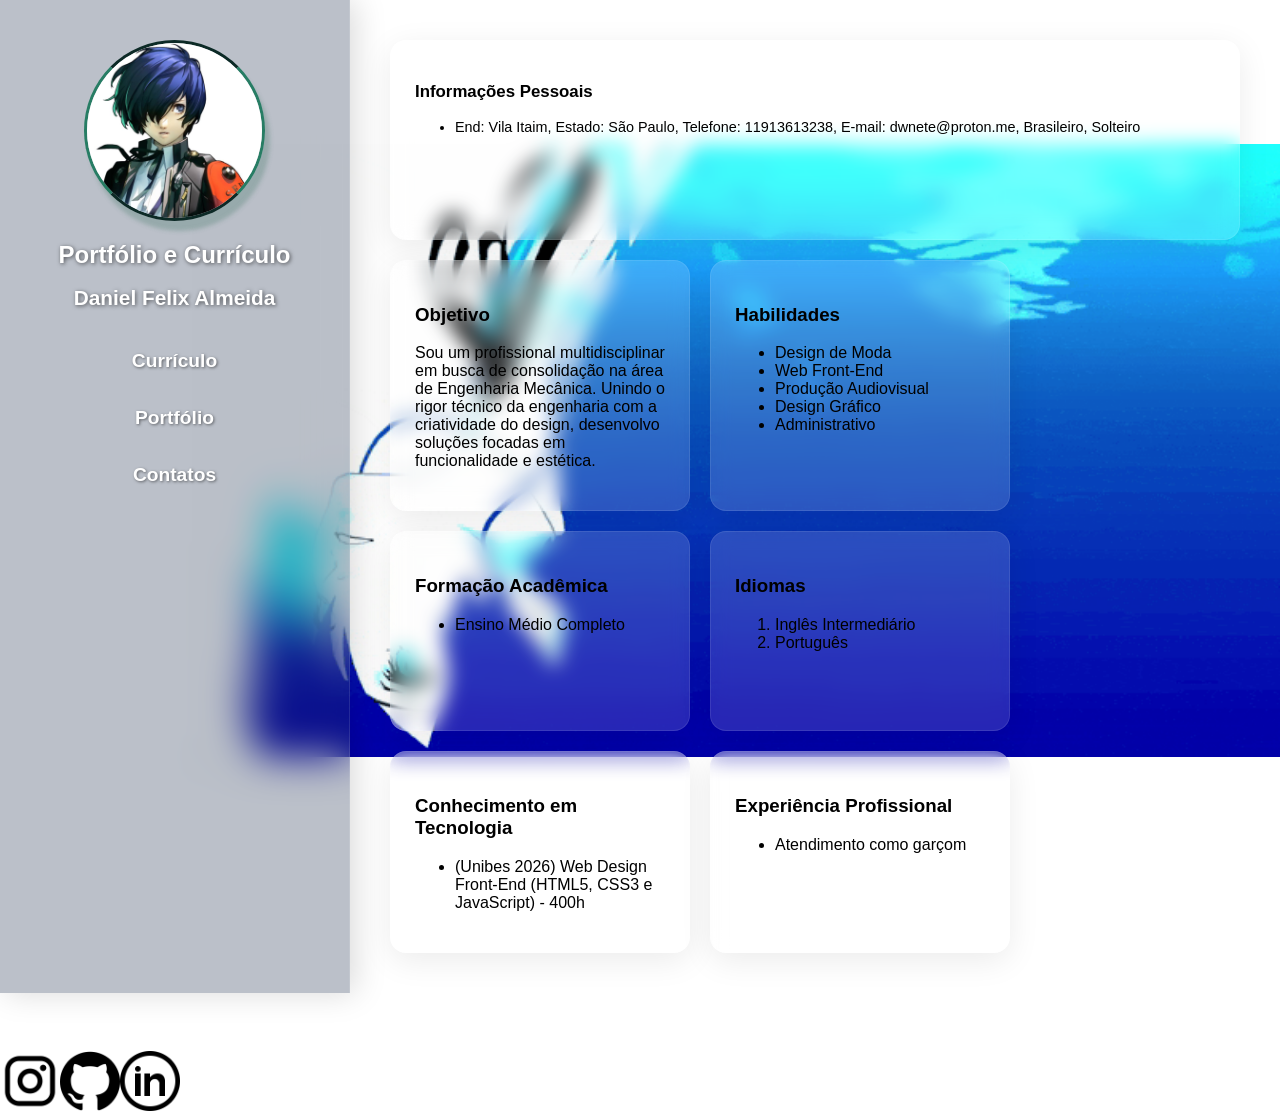
==== index.html @ d053abe9 "aa" ====
<!DOCTYPE html>
<html lang="pt-br">

<head>
    <meta charset="UTF-8">
    <meta name="viewport" content="width=device-width, initial-scale=1.0">
    <link rel="shortcut icon" href="imagens/favicon.ico" type="image/x-icon">
    <link rel="stylesheet" href="style.css">
    <title>Currículo - Daniel Felix Almeida</title>
</head>

<body>

    <header id="menu">
        <!-- Removido o 'px' dos atributos de tamanho e adicionado um alt mais descritivo -->
        <img class="logo" src="imagens/☆.jpg" alt="Foto de Daniel Felix" height="175" width="175">

        <h1>Portfólio e Currículo</h1>
        <h2>Daniel Felix Almeida</h2>

        <!-- A tag strong foi removida daqui; o negrito deve ser aplicado nos links via CSS -->
        <nav>
            <a class="link" href="index.html">Currículo</a>
            <a class="link" href="portifolio.html">Portfólio</a>
            <a class="link" href="contatos.html">Contatos</a>
        </nav>
    </header>

    <main>
        <div id="info01">
            <h3>Informações Pessoais</h3>
            <ul>
                <li>End: Vila Itaim, Estado: São Paulo, Telefone: 11913613238, E-mail: dwnete@proton.me, Brasileiro, Solteiro</li>
            </ul>
        </div>

        <div id="info02">
            <h3>Objetivo</h3>
            <!-- Substituído a tag 'li' solta por uma tag de parágrafo 'p' -->
            <p>Sou um profissional multidisciplinar em busca de consolidação na área de Engenharia Mecânica. Unindo o rigor técnico da engenharia com a criatividade do design, desenvolvo soluções focadas em funcionalidade e estética.</p>
        </div>

        <div id="info03">
            <h3>Habilidades</h3>
            <ul>
                <li>Design de Moda</li>
                <li>Web Front-End</li>
                <li>Produção Audiovisual</li>
                <li>Design Gráfico</li>
                <li>Administrativo</li>
            </ul>
        </div>

        <div id="info04">
            <h3>Formação Acadêmica</h3>
            <ul>
                <li>Ensino Médio Completo</li>
            </ul>
        </div>

        <div id="info05">
            <h3>Idiomas</h3>
            <ol>
                <li>Inglês Intermediário</li>
                <li>Português</li>
            </ol>
        </div>

        <div id="info06">
            <h3>Conhecimento em Tecnologia</h3>
            <ul>
                <li>(Unibes 2026) Web Design Front-End (HTML5, CSS3 e JavaScript) - 400h</li>
            </ul>
        </div>

        <div id="info07">
            <h3>Experiência Profissional</h3>
            <ul>
                <li>Atendimento como garçom</li>
            </ul>
        </div>
    </main>

     <footer id="rp">© Portfólio - 2026 | Designer Daniel F. Almeida</footer>

     <footer id="redes"> 
       
        <img src="imagens/instagram.png" alt="" height="60px">
         <img src="imagens/github.png" height="60px">
          <img src="imagens/linkedin.png" height="60px"> 
        </footer>

</body>
</html>
---- style.css ----
/* Configurações Gerais da Página */
body {
    background-color: #ffffff;
    background-image: url('imagens/Persona3.gif');
    background-size: 85%;
    background-repeat: no-repeat;
    background-position: right;
    background-attachment: fixed;
    margin: 0;
    font-family: Arial, sans-serif;
    display: flex;
    flex-wrap: wrap;
}

/* Imagem de Perfil */
.logo {
    border-radius: 50%;
    border: 3px solid;
    border-color: #0c2a26 #277d64;
}

/* Menu Lateral (Header) - Ultra Transparente */
#menu {
    /* Opacidade reduzida para 30% (0.3) */
    background-color: rgba(32, 47, 77, 0.3);
    
    /* Desfoque aumentado para dar mais contraste ao texto */
    backdrop-filter: blur(20px);
    -webkit-backdrop-filter: blur(20px);
    
    border-right: 1px solid rgba(255, 255, 255, 0.1);
    width: 350px;
    min-height: 100vh;
    text-align: center;
    box-shadow: 5px 0px 30px rgba(0, 0, 0, 0.15);
    box-sizing: border-box;
    z-index: 10;
}

.logo {
    margin-top: 40px;
    box-shadow: 5px 10px 4px rgba(67, 119, 104, 0.3);
}

/* Títulos do Menu */
h1, h2 {
    font-size: 1.5rem;
    font-family: "Copperplate Gothic Light", sans-serif;
    color: #ffffff;
    padding: 0 10px;
    text-shadow: 1px 1px 4px rgba(0, 0, 0, 0.6); /* Sombra no texto para ajudar a leitura na transparência */
}

h2 {
    font-size: 1.3rem;
}

/* Container dos Links */
nav {
    display: flex;
    flex-direction: column;
    gap: 15px;
    margin-top: 30px;
    padding: 0 20px;
}

/* Links do Menu */
.link {
    text-decoration: none;
    font-size: 1.2rem;
    font-weight: bold;
    color: #ffffff;
    padding: 10px;
    border-radius: 5px;
    transition: all 0.2s ease;
    text-shadow: 1px 1px 3px rgba(0, 0, 0, 0.5);
}

/* Efeito Hover nos Links */
.link:hover {
    background-color: rgb(0, 0, 255);
    color: white;
    font-size: 1.3rem;
}

/* Área de Conteúdo Principal */
main {
    flex: 1;
    min-width: 300px;
    display: flex;
    flex-wrap: wrap;
    gap: 20px;
    padding: 40px;
    align-content: flex-start;
}

/* Cards de Informação - Ultra Transparentes */
#info01, #info02, #info03, #info04, #info05, #info06, #info07 {
    /* Opacidade reduzida para 15% (0.15) */
    background-color: rgba(255, 255, 255, 0.15); 
    
    /* Desfoque aumentado para criar um visual de vidro fino e sofisticado */
    backdrop-filter: blur(10px);
    -webkit-backdrop-filter: blur(16px);
    
    border: 1px solid rgba(255, 255, 255, 0.089);
    border-radius: 1rem;
    padding: 1.5rem;
    width: 300px;
    min-height: 200px;
    box-sizing: border-box;
    box-shadow: 0 8px 32px 0 rgba(0, 0, 0, 0.08);
}

/* Card de Informações Pessoais */
#info01 {
    width: 100%;
    font-size: 0.9rem;
}

/* Rodapé da Página */
#rp{
    width: 100%;
    text-align: center;
    padding: 20px;
    background-color: #202f4d;
    color: white;
    margin-top: auto;
    background-color: rgba(255, 255, 255, 0.041); 
    backdrop-filter: blur(16px);
    -webkit-backdrop-filter: blur(16px);
    clear: both;
}

#redes{
    display: flex;
   justify-content: center;
   
}
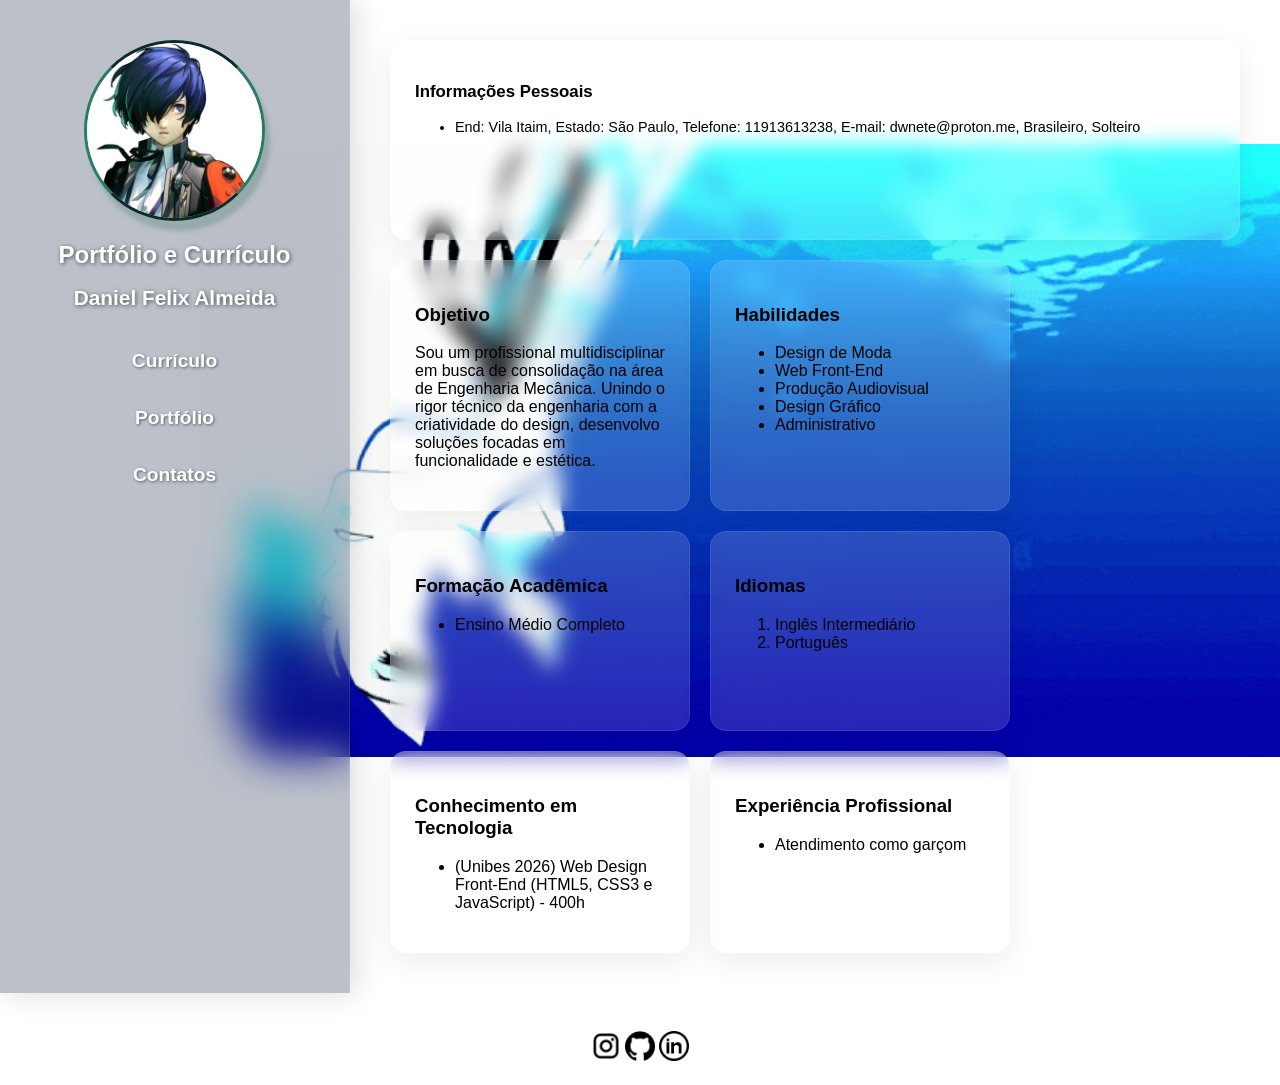
==== commit 66e57176: "aa" ====
--- a/index.html
+++ b/index.html
@@ -81,14 +81,14 @@
         </div>
     </main>
 
-     <footer id="rp">© Portfólio - 2026 | Designer Daniel F. Almeida</footer>
-
-     <footer id="redes"> 
+     <footer id="rp">© Portfólio - 2026 | Designer Daniel F. Almeida
+     <br>
        
-        <img src="imagens/instagram.png" alt="" height="60px">
-         <img src="imagens/github.png" height="60px">
-          <img src="imagens/linkedin.png" height="60px"> 
-        </footer>
-
+        <img src="imagens/instagram.png" alt="" height="30px">
+         <img src="imagens/github.png" height="30px">
+          <img src="imagens/linkedin.png" height="30px"> 
+          
+        
+</footer>
 </body>
 </html>     
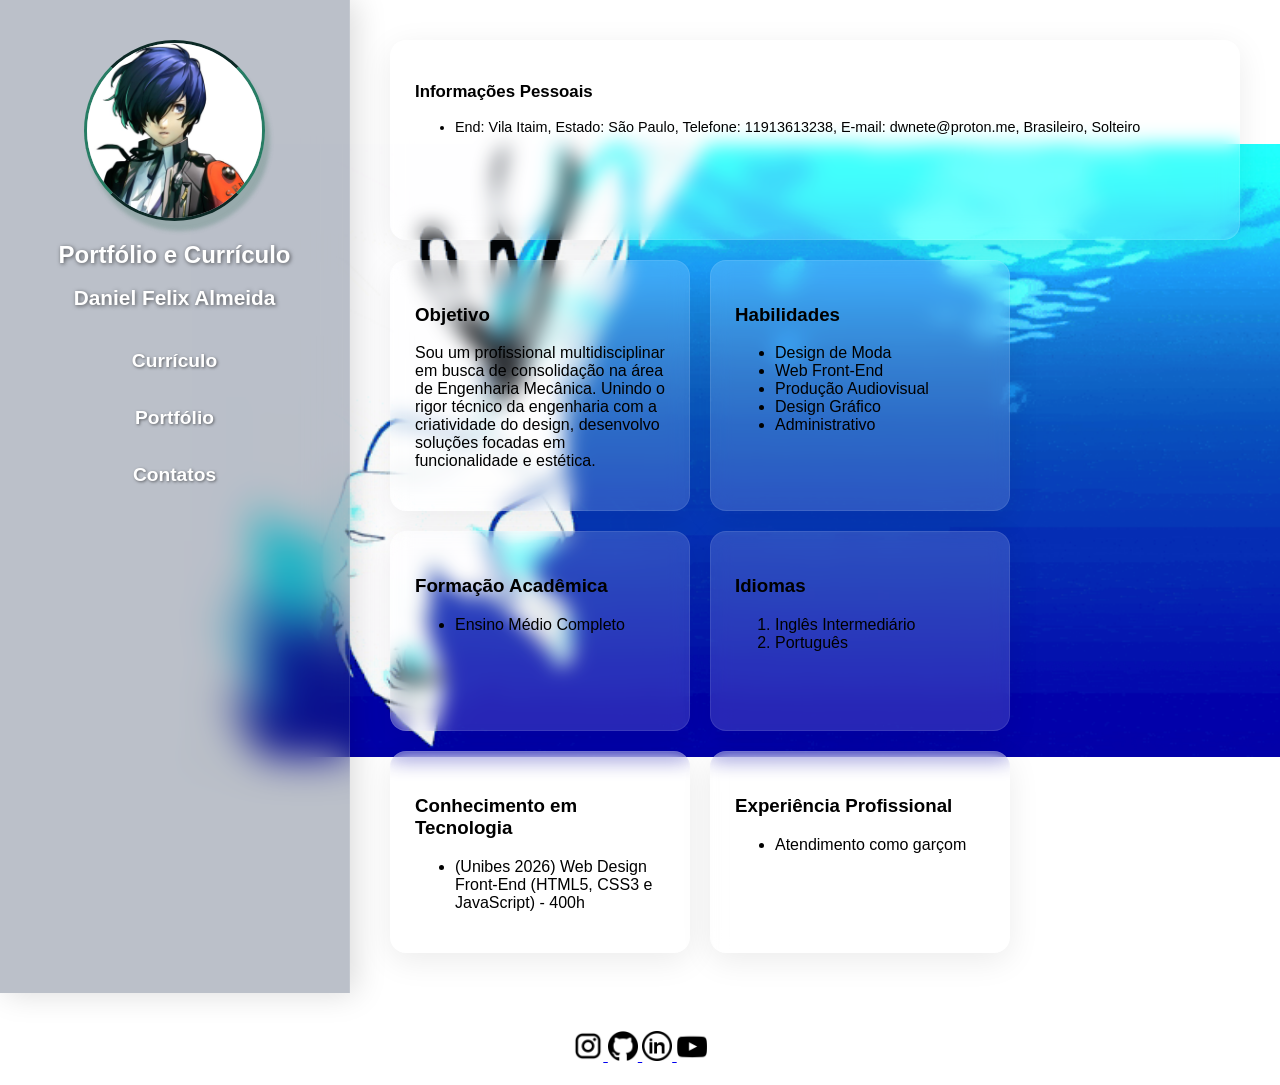
==== commit 0adf8376: "aa" ====
--- a/index.html
+++ b/index.html
@@ -83,11 +83,20 @@
 
      <footer id="rp">© Portfólio - 2026 | Designer Daniel F. Almeida
      <br>
-       
-        <img src="imagens/instagram.png" alt="" height="30px">
-         <img src="imagens/github.png" height="30px">
-          <img src="imagens/linkedin.png" height="30px"> 
-          
+       <a href="https://www.instagram.com/" target="_blank">
+        <img src="imagens/instagram.png" alt="" height="30px" class="icon">
+    </a>
+
+        <a href="https://github.com/DanielUnibes" target="_blank">
+         <img src="imagens/github.png" height="30px" class="icon">
+        </a>
+          <a href="https://br.linkedin.com/" target="_blank">
+         <img src="imagens/linkedin.png" height="30px" class="icon"> 
+        </a>
+
+          <a href="https://www.instagram.com/" target="_blank">
+         <img src="imagens/YOUTUBE.png" height="30px" class="icon">
+        </a>
         
 </footer>
 </body>
--- a/style.css
+++ b/style.css
@@ -136,4 +136,15 @@
     display: flex;
    justify-content: center;
    
+}
+
+.icon{
+    height: 30px;
+    width: 30px;
+    transition: transform 0.3 ease-in-out;
+
+}
+
+.icon{
+    transform: (1.2);
 }
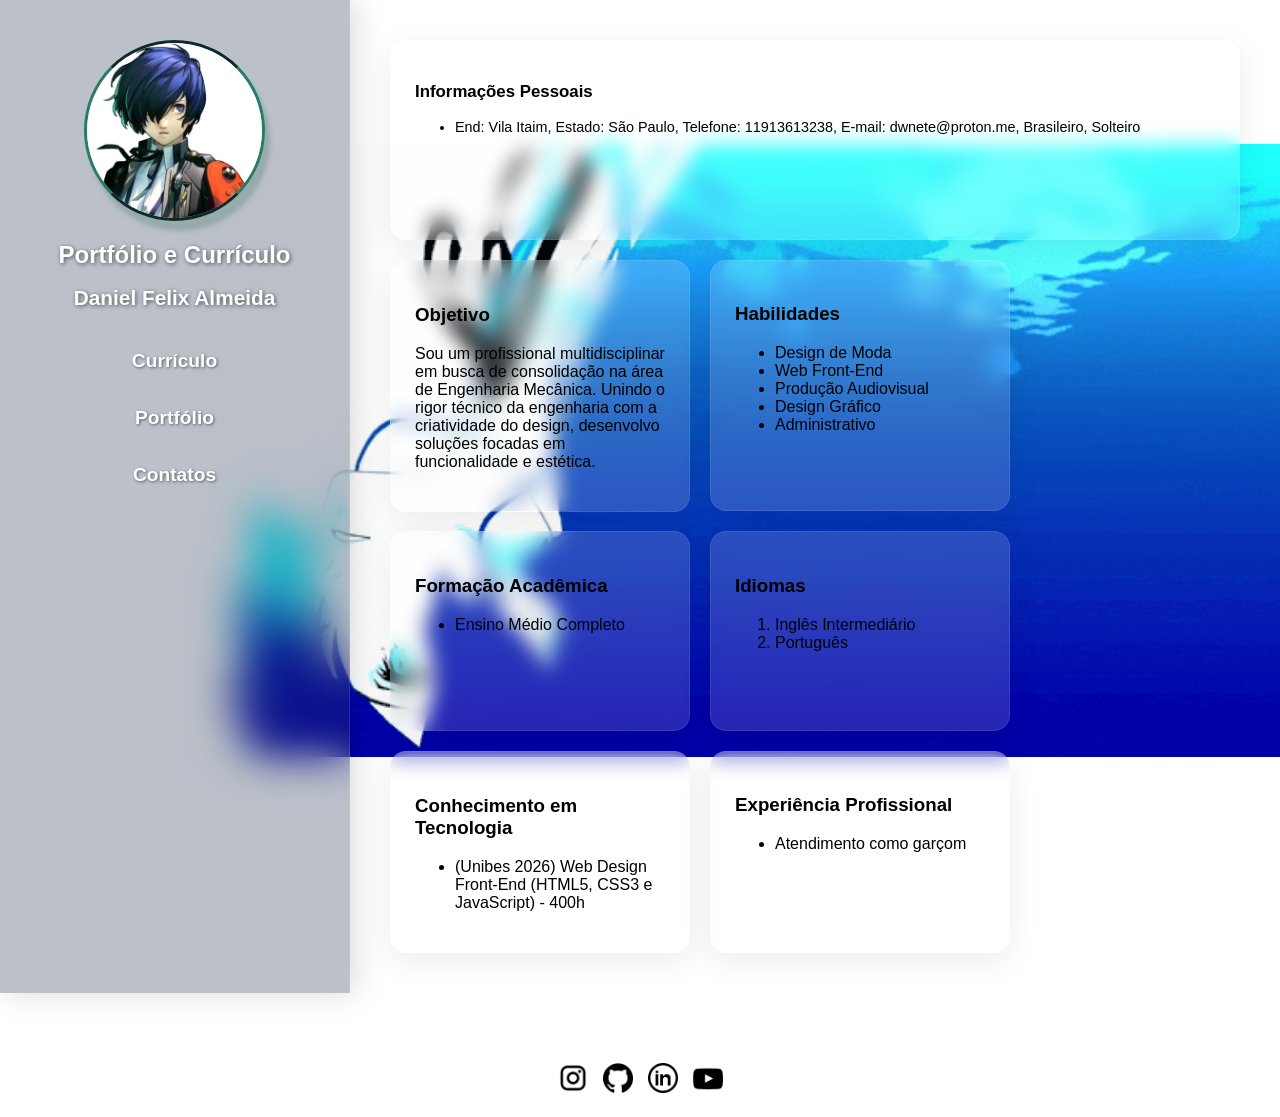
==== commit 412d9e0a: "Aprimorar estrutura e estilo do HTML e CSS, incluindo correções de acessibilidade e melhorias no lay" ====
--- a/index.html
+++ b/index.html
@@ -12,13 +12,11 @@
 <body>
 
     <header id="menu">
-        <!-- Removido o 'px' dos atributos de tamanho e adicionado um alt mais descritivo -->
         <img class="logo" src="imagens/☆.jpg" alt="Foto de Daniel Felix" height="175" width="175">
 
         <h1>Portfólio e Currículo</h1>
         <h2>Daniel Felix Almeida</h2>
 
-        <!-- A tag strong foi removida daqui; o negrito deve ser aplicado nos links via CSS -->
         <nav>
             <a class="link" href="index.html">Currículo</a>
             <a class="link" href="portifolio.html">Portfólio</a>
@@ -36,7 +34,6 @@
 
         <div id="info02">
             <h3>Objetivo</h3>
-            <!-- Substituído a tag 'li' solta por uma tag de parágrafo 'p' -->
             <p>Sou um profissional multidisciplinar em busca de consolidação na área de Engenharia Mecânica. Unindo o rigor técnico da engenharia com a criatividade do design, desenvolvo soluções focadas em funcionalidade e estética.</p>
         </div>
 
@@ -81,23 +78,27 @@
         </div>
     </main>
 
-     <footer id="rp">© Portfólio - 2026 | Designer Daniel F. Almeida
-     <br>
-       <a href="https://www.instagram.com/" target="_blank">
-        <img src="imagens/instagram.png" alt="" height="30px" class="icon">
-    </a>
+    <footer id="rp">
+        <p>© Portfólio - 2026 | Designer Daniel F. Almeida</p>
+        
+        <!-- CORREÇÃO: Container #redes adicionado para agrupar e alinhar os links -->
+        <div id="redes">
+            <a href="https://www.instagram.com/" target="_blank">
+                <img src="imagens/instagram.png" alt="Instagram" class="icon">
+            </a>
 
-        <a href="https://github.com/DanielUnibes" target="_blank">
-         <img src="imagens/github.png" height="30px" class="icon">
-        </a>
-          <a href="https://br.linkedin.com/" target="_blank">
-         <img src="imagens/linkedin.png" height="30px" class="icon"> 
-        </a>
+            <a href="https://github.com/DanielUnibes" target="_blank">
+                <img src="imagens/github.png" alt="GitHub" class="icon">
+            </a>
 
-          <a href="https://www.instagram.com/" target="_blank">
-         <img src="imagens/YOUTUBE.png" height="30px" class="icon">
-        </a>
-        
-</footer>
+            <a href="https://br.linkedin.com/" target="_blank">
+                <img src="imagens/linkedin.png" alt="LinkedIn" class="icon"> 
+            </a>
+
+            <a href="https://www.youtube.com/@MobilizaBR" target="_blank">
+                <img src="imagens/YOUTUBE.png" alt="YouTube" class="icon">
+            </a>
+        </div>
+    </footer>
 </body>
-</html>     +</html>
--- a/style.css
+++ b/style.css
@@ -1,4 +1,4 @@
-/* Configurações Gerais da Página */
+
 body {
     background-color: #ffffff;
     background-image: url('imagens/Persona3.gif');
@@ -12,19 +12,21 @@
     flex-wrap: wrap;
 }
 
-/* Imagem de Perfil */
+
 .logo {
     border-radius: 50%;
     border: 3px solid;
     border-color: #0c2a26 #277d64;
+    margin-top: 40px;
+    box-shadow: 5px 10px 4px rgba(67, 119, 104, 0.3);
 }
 
-/* Menu Lateral (Header) - Ultra Transparente */
+
 #menu {
-    /* Opacidade reduzida para 30% (0.3) */
+
     background-color: rgba(32, 47, 77, 0.3);
     
-    /* Desfoque aumentado para dar mais contraste ao texto */
+    
     backdrop-filter: blur(20px);
     -webkit-backdrop-filter: blur(20px);
     
@@ -37,12 +39,7 @@
     z-index: 10;
 }
 
-.logo {
-    margin-top: 40px;
-    box-shadow: 5px 10px 4px rgba(67, 119, 104, 0.3);
-}
 
-/* Títulos do Menu */
 h1, h2 {
     font-size: 1.5rem;
     font-family: "Copperplate Gothic Light", sans-serif;
@@ -55,7 +52,7 @@
     font-size: 1.3rem;
 }
 
-/* Container dos Links */
+
 nav {
     display: flex;
     flex-direction: column;
@@ -64,7 +61,7 @@
     padding: 0 20px;
 }
 
-/* Links do Menu */
+
 .link {
     text-decoration: none;
     font-size: 1.2rem;
@@ -76,14 +73,14 @@
     text-shadow: 1px 1px 3px rgba(0, 0, 0, 0.5);
 }
 
-/* Efeito Hover nos Links */
+
 .link:hover {
     background-color: rgb(0, 0, 255);
     color: white;
     font-size: 1.3rem;
 }
 
-/* Área de Conteúdo Principal */
+
 main {
     flex: 1;
     min-width: 300px;
@@ -94,12 +91,12 @@
     align-content: flex-start;
 }
 
-/* Cards de Informação - Ultra Transparentes */
+
 #info01, #info02, #info03, #info04, #info05, #info06, #info07 {
-    /* Opacidade reduzida para 15% (0.15) */
+    
     background-color: rgba(255, 255, 255, 0.15); 
     
-    /* Desfoque aumentado para criar um visual de vidro fino e sofisticado */
+    
     backdrop-filter: blur(10px);
     -webkit-backdrop-filter: blur(16px);
     
@@ -112,18 +109,17 @@
     box-shadow: 0 8px 32px 0 rgba(0, 0, 0, 0.08);
 }
 
-/* Card de Informações Pessoais */
+
 #info01 {
     width: 100%;
     font-size: 0.9rem;
 }
 
-/* Rodapé da Página */
-#rp{
+
+#rp {
     width: 100%;
     text-align: center;
     padding: 20px;
-    background-color: #202f4d;
     color: white;
     margin-top: auto;
     background-color: rgba(255, 255, 255, 0.041); 
@@ -132,19 +128,21 @@
     clear: both;
 }
 
-#redes{
+#redes {
     display: flex;
-   justify-content: center;
-   
+    justify-content: center;
+    gap: 15px; 
 }
 
-.icon{
+
+.icon {
+    display: inline-block;
     height: 30px;
     width: 30px;
-    transition: transform 0.3 ease-in-out;
-
+    transition: transform 0.3s ease-in-out; 
 }
 
-.icon{
-    transform: (1.2);
+
+a:hover .icon {
+    transform: scale(1.5); 
 }
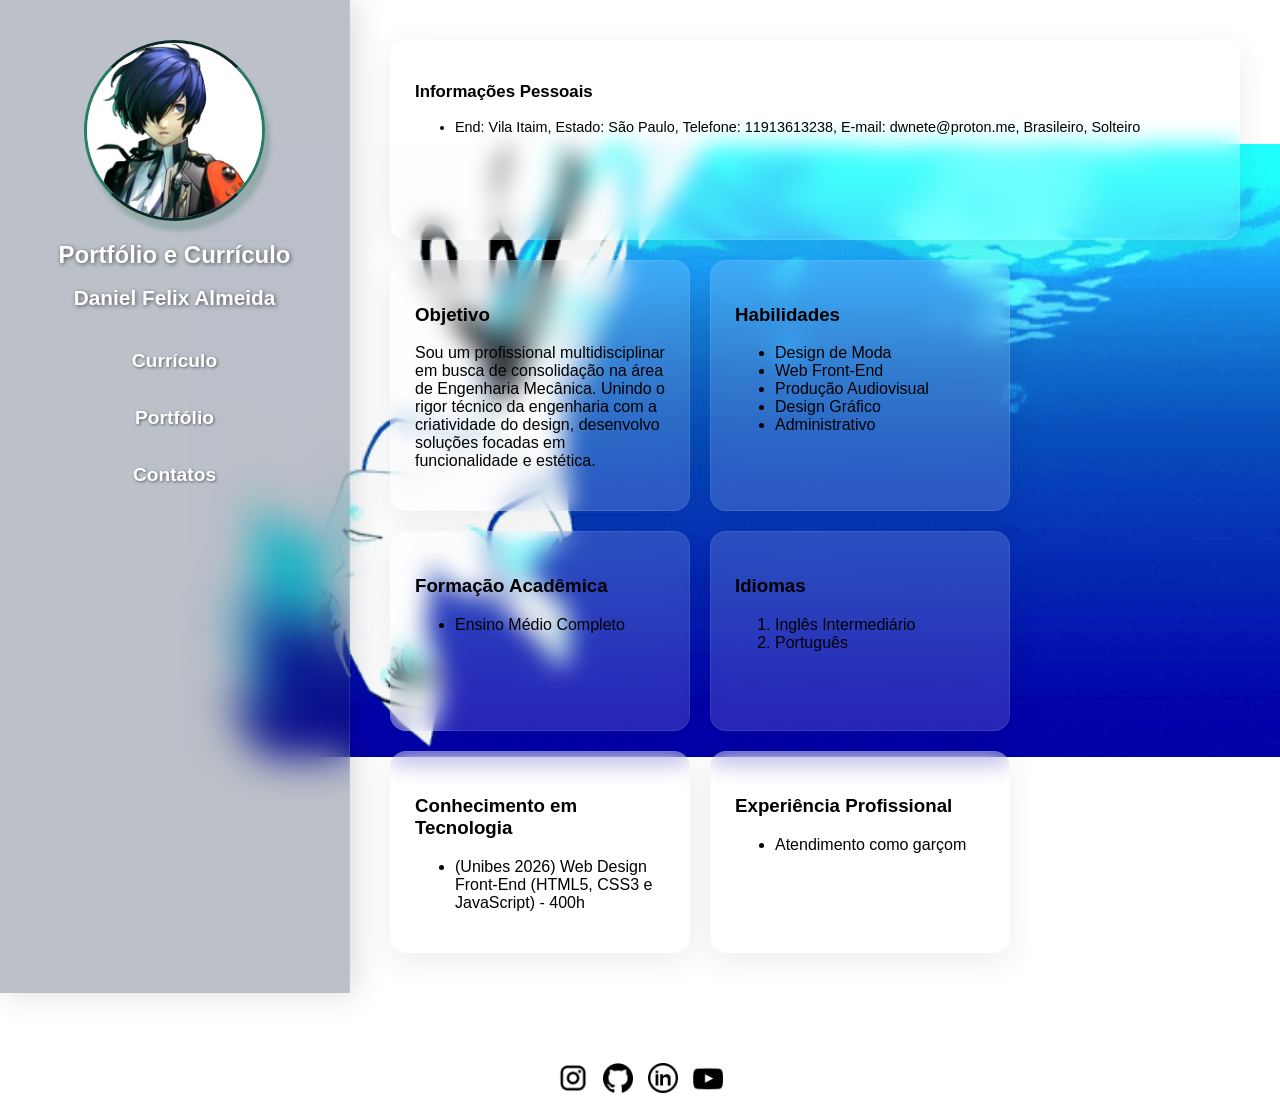
==== commit ceca1342: "Add user identification form and enhance portfolio layout with new styles" ====
--- a/index.html
+++ b/index.html
@@ -6,7 +6,7 @@
     <meta name="viewport" content="width=device-width, initial-scale=1.0">
     <link rel="shortcut icon" href="imagens/favicon.ico" type="image/x-icon">
     <link rel="stylesheet" href="style.css">
-    <title>Currículo - Daniel Felix Almeida</title>
+    <title>Currículo</title>
 </head>
 
 <body>
@@ -25,19 +25,19 @@
     </header>
 
     <main>
-        <div id="info01">
+        <div id="info01" class="glass-effect">
             <h3>Informações Pessoais</h3>
             <ul>
                 <li>End: Vila Itaim, Estado: São Paulo, Telefone: 11913613238, E-mail: dwnete@proton.me, Brasileiro, Solteiro</li>
             </ul>
         </div>
 
-        <div id="info02">
+        <div id="info02" class="glass-effect">
             <h3>Objetivo</h3>
             <p>Sou um profissional multidisciplinar em busca de consolidação na área de Engenharia Mecânica. Unindo o rigor técnico da engenharia com a criatividade do design, desenvolvo soluções focadas em funcionalidade e estética.</p>
         </div>
 
-        <div id="info03">
+        <div id="info03" class="glass-effect">
             <h3>Habilidades</h3>
             <ul>
                 <li>Design de Moda</li>
@@ -48,14 +48,14 @@
             </ul>
         </div>
 
-        <div id="info04">
+        <div id="info04" class="glass-effect">
             <h3>Formação Acadêmica</h3>
             <ul>
                 <li>Ensino Médio Completo</li>
             </ul>
         </div>
 
-        <div id="info05">
+        <div id="info05" class="glass-effect">
             <h3>Idiomas</h3>
             <ol>
                 <li>Inglês Intermediário</li>
@@ -63,14 +63,14 @@
             </ol>
         </div>
 
-        <div id="info06">
+        <div id="info06" class="glass-effect">
             <h3>Conhecimento em Tecnologia</h3>
             <ul>
                 <li>(Unibes 2026) Web Design Front-End (HTML5, CSS3 e JavaScript) - 400h</li>
             </ul>
         </div>
 
-        <div id="info07">
+        <div id="info07" class="glass-effect">
             <h3>Experiência Profissional</h3>
             <ul>
                 <li>Atendimento como garçom</li>
@@ -81,7 +81,6 @@
     <footer id="rp">
         <p>© Portfólio - 2026 | Designer Daniel F. Almeida</p>
         
-        <!-- CORREÇÃO: Container #redes adicionado para agrupar e alinhar os links -->
         <div id="redes">
             <a href="https://www.instagram.com/" target="_blank">
                 <img src="imagens/instagram.png" alt="Instagram" class="icon">
--- a/style.css
+++ b/style.css
@@ -13,6 +13,28 @@
 }
 
 
+.glass-effect {
+    background-color: rgba(255, 255, 255, 0.15); 
+    backdrop-filter: blur(12px);
+    -webkit-backdrop-filter: blur(12px);
+    border: 1px solid rgba(255, 255, 255, 0.089);
+    box-shadow: 0 8px 32px 0 rgba(0, 0, 0, 0.08);
+}
+
+
+#menu {
+    background-color: rgba(32, 47, 77, 0.3);
+    backdrop-filter: blur(20px);
+    -webkit-backdrop-filter: blur(20px);
+    border-right: 1px solid rgba(255, 255, 255, 0.1);
+    width: 350px;
+    min-height: 100vh;
+    text-align: center;
+    box-shadow: 5px 0px 30px rgba(0, 0, 0, 0.15);
+    box-sizing: border-box;
+    z-index: 10;
+}
+
 .logo {
     border-radius: 50%;
     border: 3px solid;
@@ -22,30 +44,12 @@
 }
 
 
-#menu {
-
-    background-color: rgba(32, 47, 77, 0.3);
-    
-    
-    backdrop-filter: blur(20px);
-    -webkit-backdrop-filter: blur(20px);
-    
-    border-right: 1px solid rgba(255, 255, 255, 0.1);
-    width: 350px;
-    min-height: 100vh;
-    text-align: center;
-    box-shadow: 5px 0px 30px rgba(0, 0, 0, 0.15);
-    box-sizing: border-box;
-    z-index: 10;
-}
-
-
 h1, h2 {
     font-size: 1.5rem;
     font-family: "Copperplate Gothic Light", sans-serif;
     color: #ffffff;
     padding: 0 10px;
-    text-shadow: 1px 1px 4px rgba(0, 0, 0, 0.6); /* Sombra no texto para ajudar a leitura na transparência */
+    text-shadow: 1px 1px 4px rgba(0, 0, 0, 0.6);
 }
 
 h2 {
@@ -61,7 +65,6 @@
     padding: 0 20px;
 }
 
-
 .link {
     text-decoration: none;
     font-size: 1.2rem;
@@ -72,7 +75,6 @@
     transition: all 0.2s ease;
     text-shadow: 1px 1px 3px rgba(0, 0, 0, 0.5);
 }
-
 
 .link:hover {
     background-color: rgb(0, 0, 255);
@@ -93,20 +95,11 @@
 
 
 #info01, #info02, #info03, #info04, #info05, #info06, #info07 {
-    
-    background-color: rgba(255, 255, 255, 0.15); 
-    
-    
-    backdrop-filter: blur(10px);
-    -webkit-backdrop-filter: blur(16px);
-    
-    border: 1px solid rgba(255, 255, 255, 0.089);
     border-radius: 1rem;
     padding: 1.5rem;
     width: 300px;
     min-height: 200px;
     box-sizing: border-box;
-    box-shadow: 0 8px 32px 0 rgba(0, 0, 0, 0.08);
 }
 
 
@@ -134,15 +127,21 @@
     gap: 15px; 
 }
 
-
 .icon {
     display: inline-block;
     height: 30px;
     width: 30px;
-    transition: transform 0.3s ease-in-out; 
+    transition: transform 0.2s ease-in-out; 
 }
 
+a:hover .icon {
+    transform: scale(1.3); 
+    filter: invert(100%);
+}
 
-a:hover .icon {
-    transform: scale(1.5); 
+#projetos{
+    height: 50px;
+    width: 90%;
+    border-radius: 1rem;
+    justify-content: center;
 }
